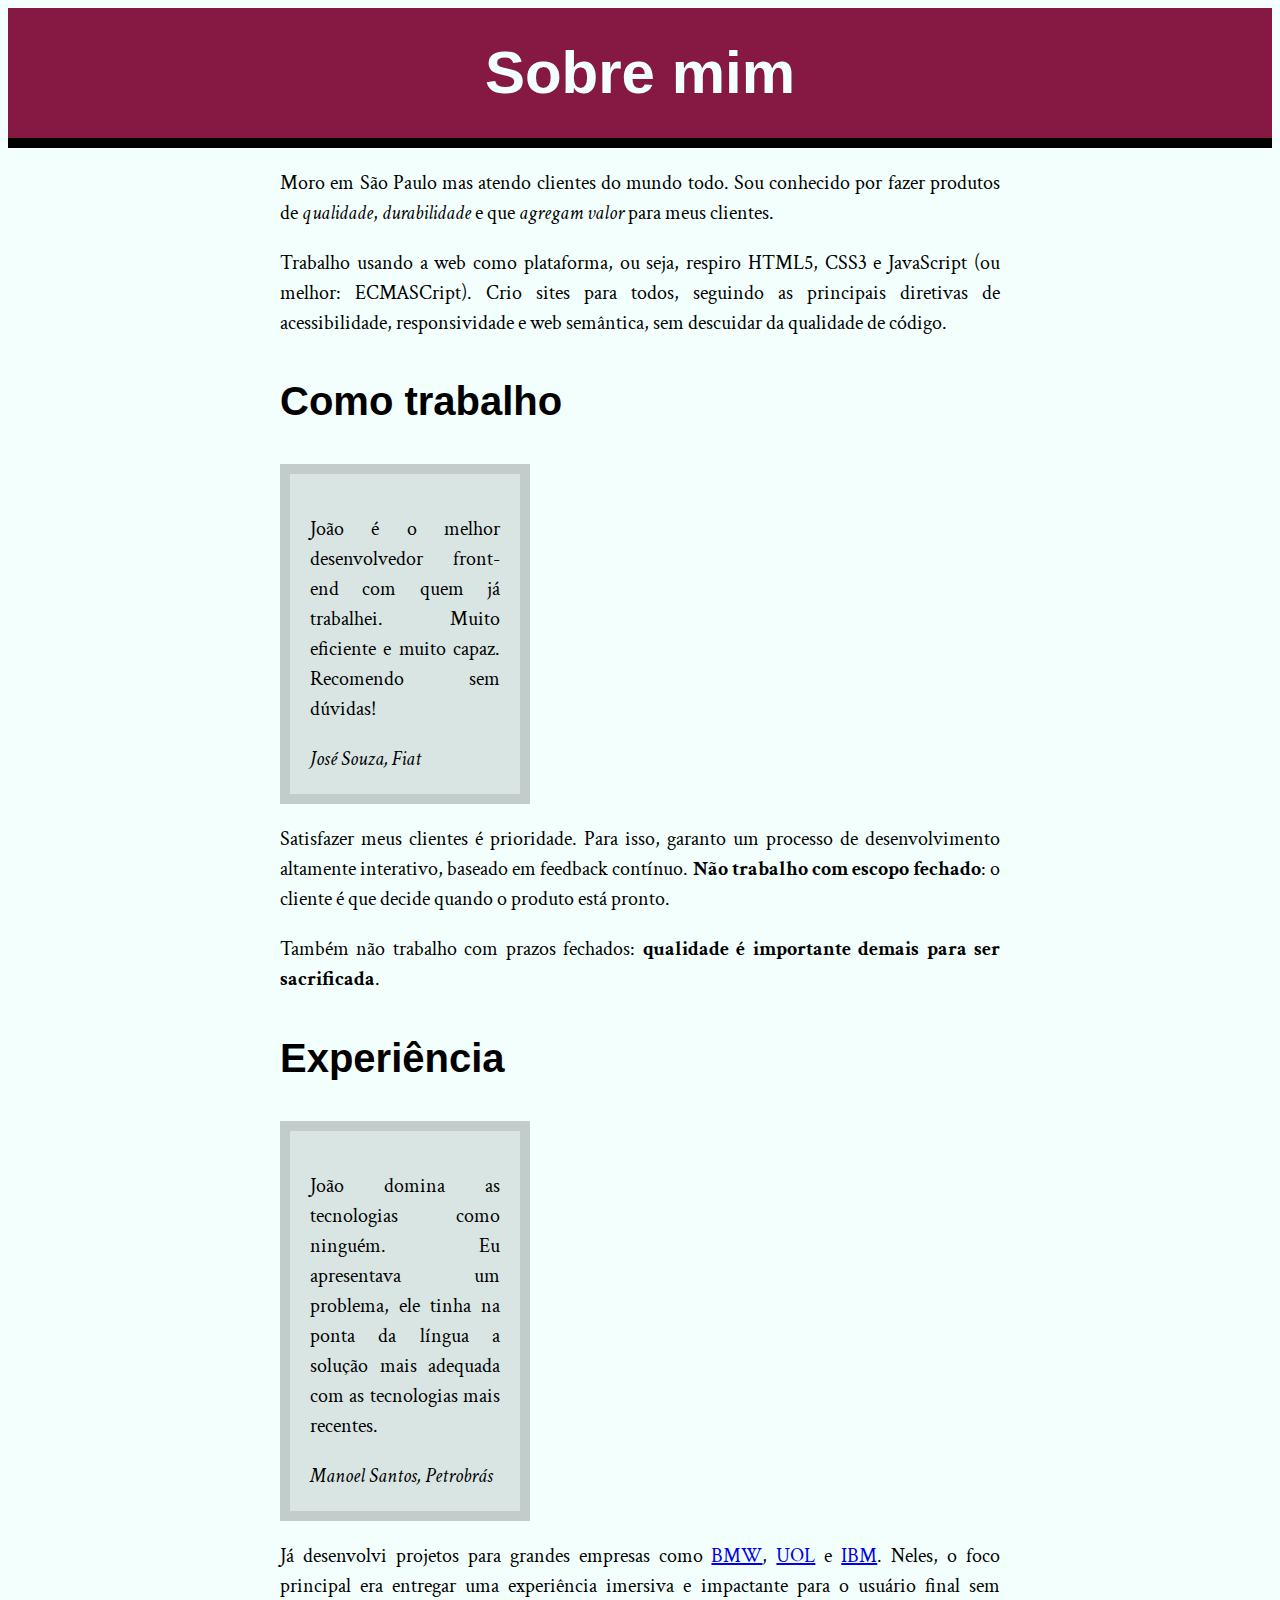
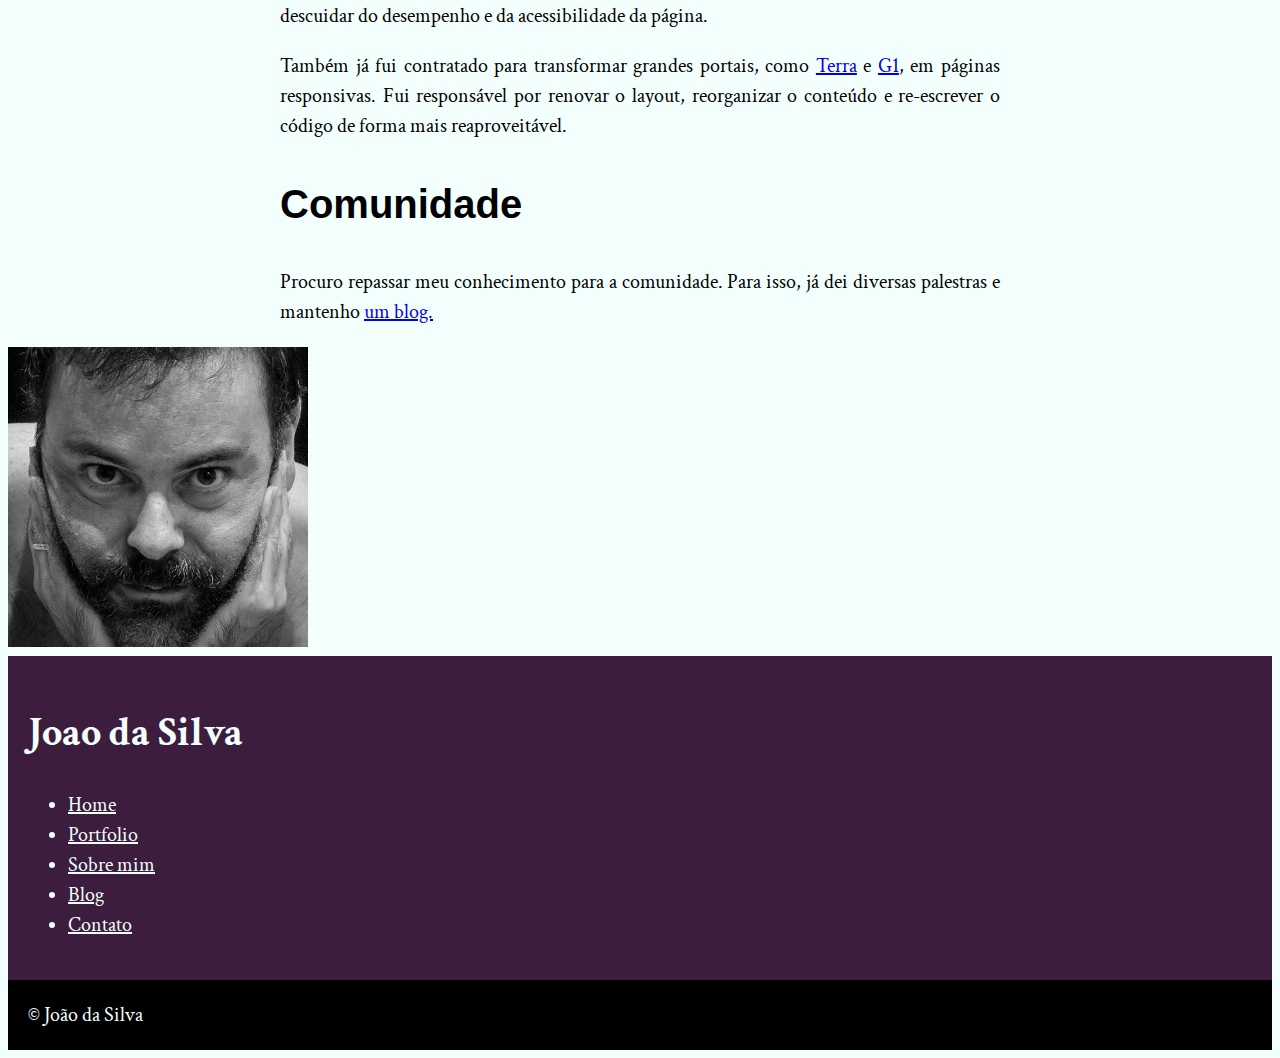
==== bio.html @ 0c6b6f75 "Melhorando Layout Epaçamento e bordas" ====
<!DOCTYPE html>
<html>
	<head>
		<title>Biografia - João da Silva</title>
		<meta charset="utf-8">
		<link rel="icon" href="favicon.png">
		<link rel="stylesheet" href="site.css">

		<!-- carrega a fonte Crimson Text nas versões normal, itálico e negrito -->
		<link rel="stylesheet" href="http://fonts.googleapis.com/css?family=Crimson+Text:400,400italic,600">

		<!-- carrega a fonte Open Sans Condensed na versão negrito, -->
		<!-- que é a única necessária para os cabeçalhos            -->
		<link rel="stylesheet" href="http://fonts.googleapis.com/css?family=Open+Sans+Condensed:700">

	</head>
	<body>
		<main>
			<h1>Sobre mim</h1>

            <div>
			<p>Moro em São Paulo mas atendo clientes do mundo todo. Sou conhecido por fazer produtos de <em>qualidade</em>, <em>durabilidade</em> e que <em>agregam valor</em> para meus clientes.</p>

			<p>Trabalho usando a web como plataforma, ou seja, respiro HTML5, CSS3 e JavaScript (ou melhor: ECMASCript). Crio sites para todos, seguindo as principais diretivas de acessibilidade, responsividade e web semântica, sem descuidar da qualidade de código.</p>

			<h2>Como trabalho</h2>
			<blockquote>
				<p>João é o melhor desenvolvedor front-end com quem já trabalhei. Muito eficiente e muito capaz. Recomendo sem dúvidas!</p>
				<cite>José Souza, Fiat</cite>
			</blockquote>

			<p>Satisfazer meus clientes é prioridade. Para isso, garanto um processo de desenvolvimento altamente interativo, baseado em feedback contínuo. <strong>Não trabalho com escopo fechado</strong>: o cliente é que decide quando o produto está pronto.</p>

			<p>Também não trabalho com prazos fechados: <strong>qualidade é importante demais para ser sacrificada</strong>.</p>

			<h2>Experiência</h2>
			<blockquote>
				<p>	João domina as tecnologias como ninguém. Eu apresentava um problema, ele tinha na ponta da língua a solução mais adequada com as tecnologias mais recentes.</p>
				<cite>Manoel Santos, Petrobrás</cite>
			</blockquote>

			<p>Já desenvolvi projetos para grandes empresas como <a href="http://www.bmw.com">BMW</a>, <a href="http://www.uol.com.br">UOL</a> e <a href="http://www.uol.com.br">IBM</a>. Neles, o foco principal era entregar uma experiência imersiva e impactante para o usuário final sem descuidar do desempenho e da acessibilidade da página.</p>

			<p>Também já fui contratado para transformar grandes portais, como <a href="http://www.terra.com.br">Terra</a> e <a href="http://www.g1.globo.com">G1</a>, em páginas responsivas. Fui responsável por renovar o layout, reorganizar o conteúdo e re-escrever o código de forma mais reaproveitável.</p>

			<h2>Comunidade</h2>

			<p>Procuro repassar meu conhecimento para a comunidade. Para isso, já dei diversas palestras e mantenho <a href="/blog.html">um blog.</a></p>
            </div>
        </main>

		<img alt="foto de joao da silva" src="eu.jpg">
		<aside>
		<nav>
			<h1>Joao da Silva</h1>
			<ul>
				<li><a href="index.html">Home</a></li>
				<li><a href="portifolio.html">Portfolio</a></li>
				<li><a href="bio.html">Sobre mim</a></li>
				<li><a href="blog.html">Blog</a></li>
				<li><a href="contato.html">Contato</a></li>
			</ul>
		</nav>
		</aside>
	<footer>
		&copy; João da Silva
	</footer>
	</body>
</html>
---- site.css ----
body{
    background-color: #F2FFFC;
    font-family: "Crimson Text", Serif;
    font-size: 20px;
    line-height: 1.5;

}

main h1{
    font-size: 60px;
    background-color: #851944;
    color:#F2FFFC;
    text-align: center;
    font-family: "Opens Sans Condensed",sans-serif;
    padding: 20px;
    margin: 0;
    border-bottom: 10px solid #000;
}

h2{
    font-size: 40px;
    font-family: "Opens Sans Condensed",sans-serif;
}

p{
    text-align: justify;
}

blockquote, aside, footer {
    padding: 20px;
}

blockquote{
    background-color: #D9E5E3;
    border: 10px solid #C2CCCA;
    width: 250px;
    margin: 0;
    box-sizing:border-box;
}

aside {
    background-color: #3C1D3D;
    color: #F2FFFC;
}

footer{
    background-color: #000;
    color:#F2FFFC;
}

nav a {
    color: #F2FFFC;
}

main div{
    width: 720px;
    box-sizing: border-box;
    margin: auto;
}
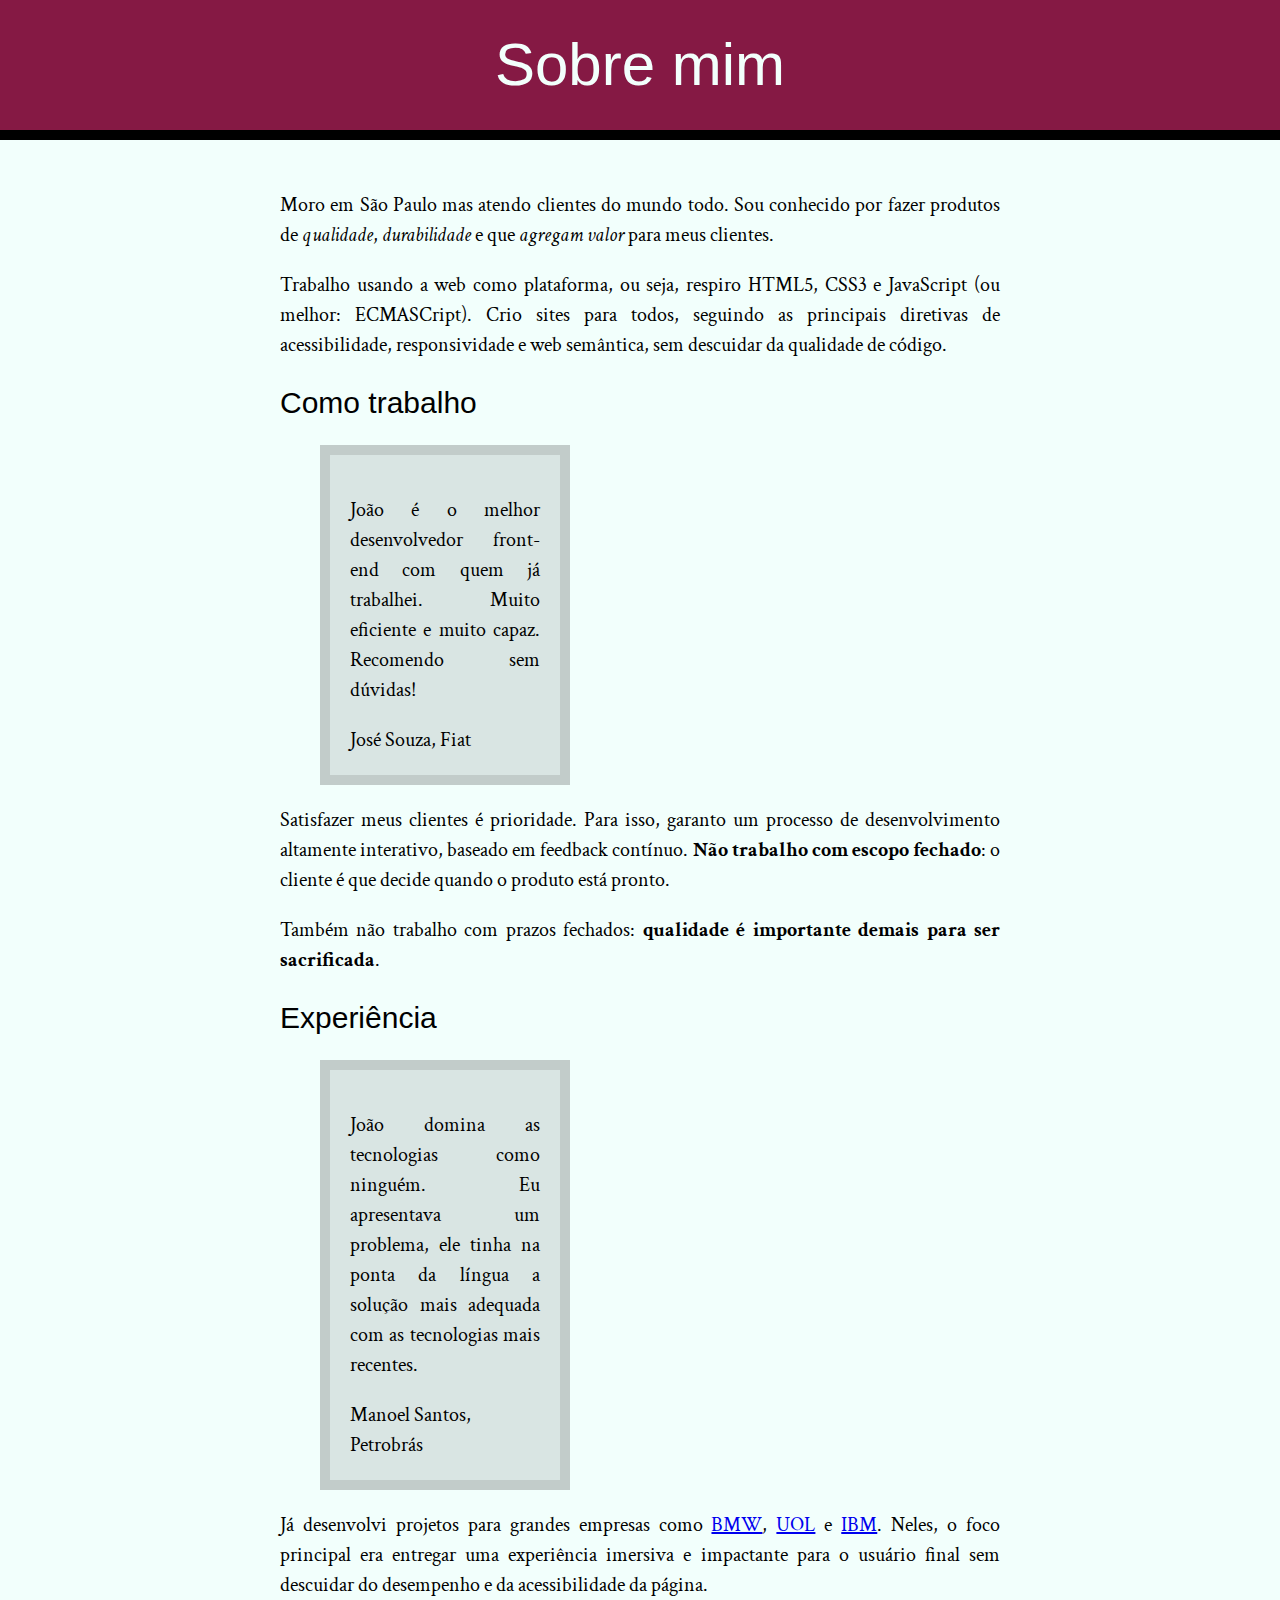
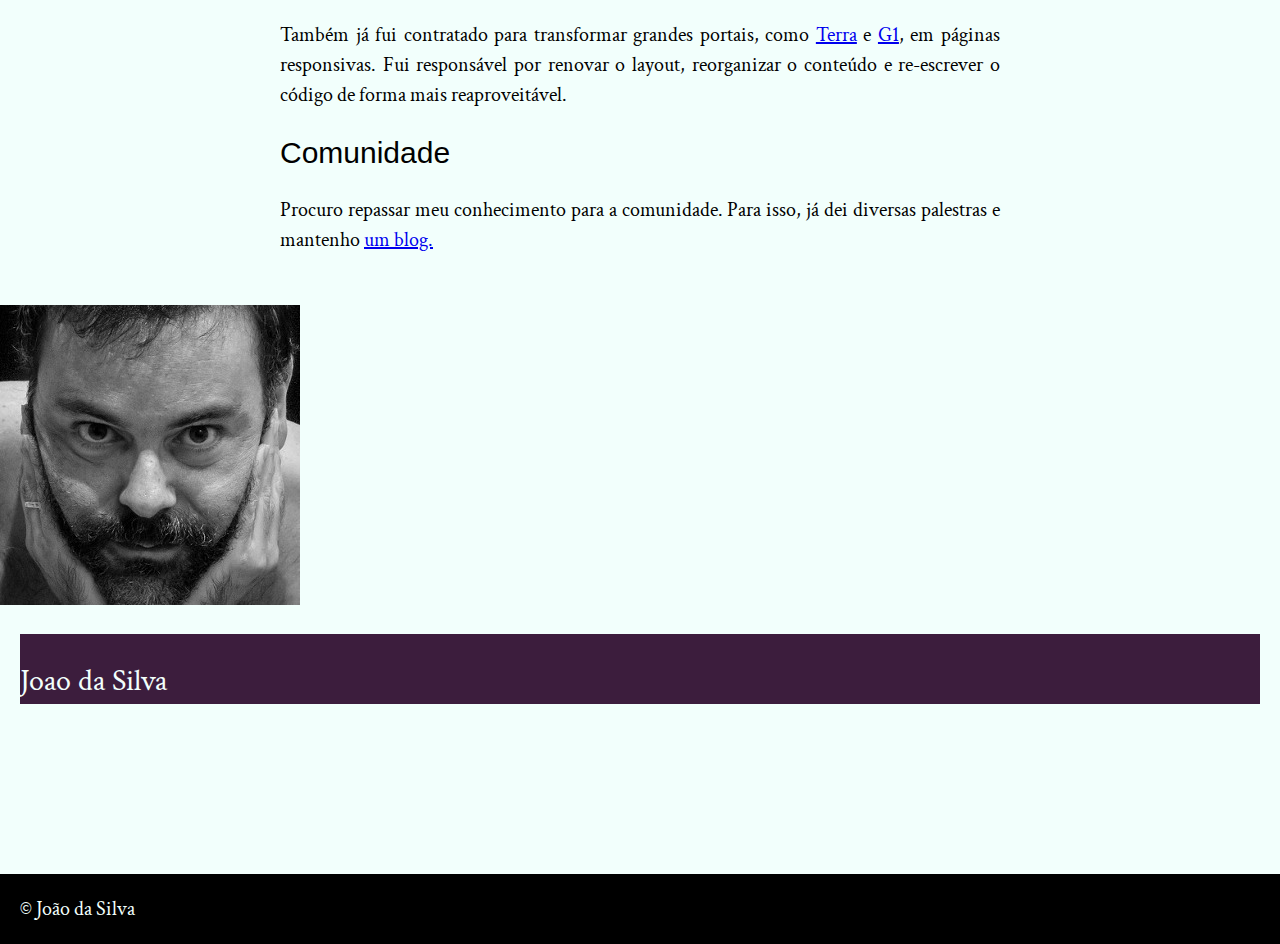
==== commit ae7e2e89: "importar reset css ajusta css" ====
--- a/bio.html
+++ b/bio.html
@@ -4,6 +4,8 @@
 		<title>Biografia - João da Silva</title>
 		<meta charset="utf-8">
 		<link rel="icon" href="favicon.png">
+
+        <link rel="stylesheet" href="reset.css">
 		<link rel="stylesheet" href="site.css">
 
 		<!-- carrega a fonte Crimson Text nas versões normal, itálico e negrito -->
--- a/site.css
+++ b/site.css
@@ -18,12 +18,13 @@
 }
 
 h2{
-    font-size: 40px;
+    font-size:30px;
     font-family: "Opens Sans Condensed",sans-serif;
 }
 
 p{
     text-align: justify;
+    margin: 20px 0;
 }
 
 blockquote, aside, footer {
@@ -34,13 +35,15 @@
     background-color: #D9E5E3;
     border: 10px solid #C2CCCA;
     width: 250px;
-    margin: 0;
+    margin: 20px 40px;
     box-sizing:border-box;
 }
 
-aside {
+aside h1{
     background-color: #3C1D3D;
     color: #F2FFFC;
+    font-size: 30px;
+    padding-top: 25px;
 }
 
 footer{
@@ -56,5 +59,13 @@
     width: 720px;
     box-sizing: border-box;
     margin: auto;
+    padding: 30px 0;
 }
 
+strong {
+    font-weight: bold;
+}
+
+em {
+    font-style: italic;
+}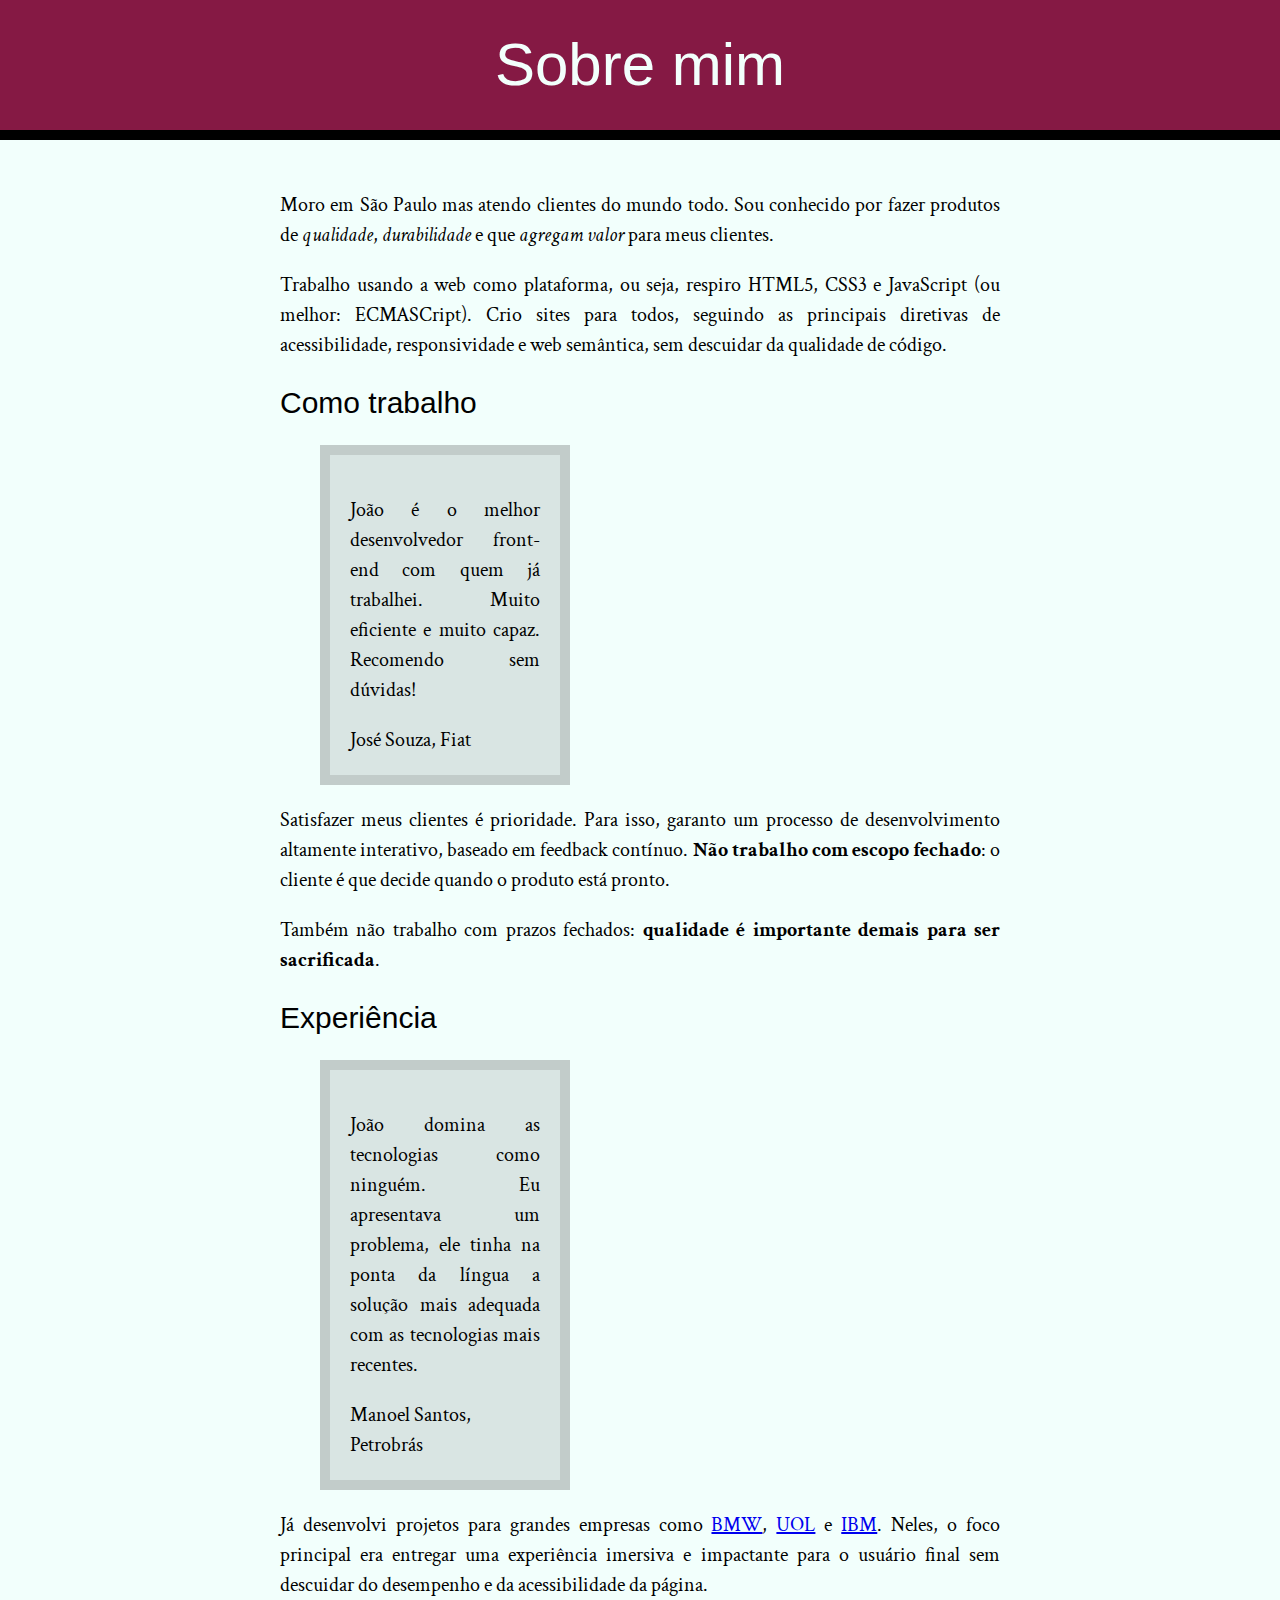
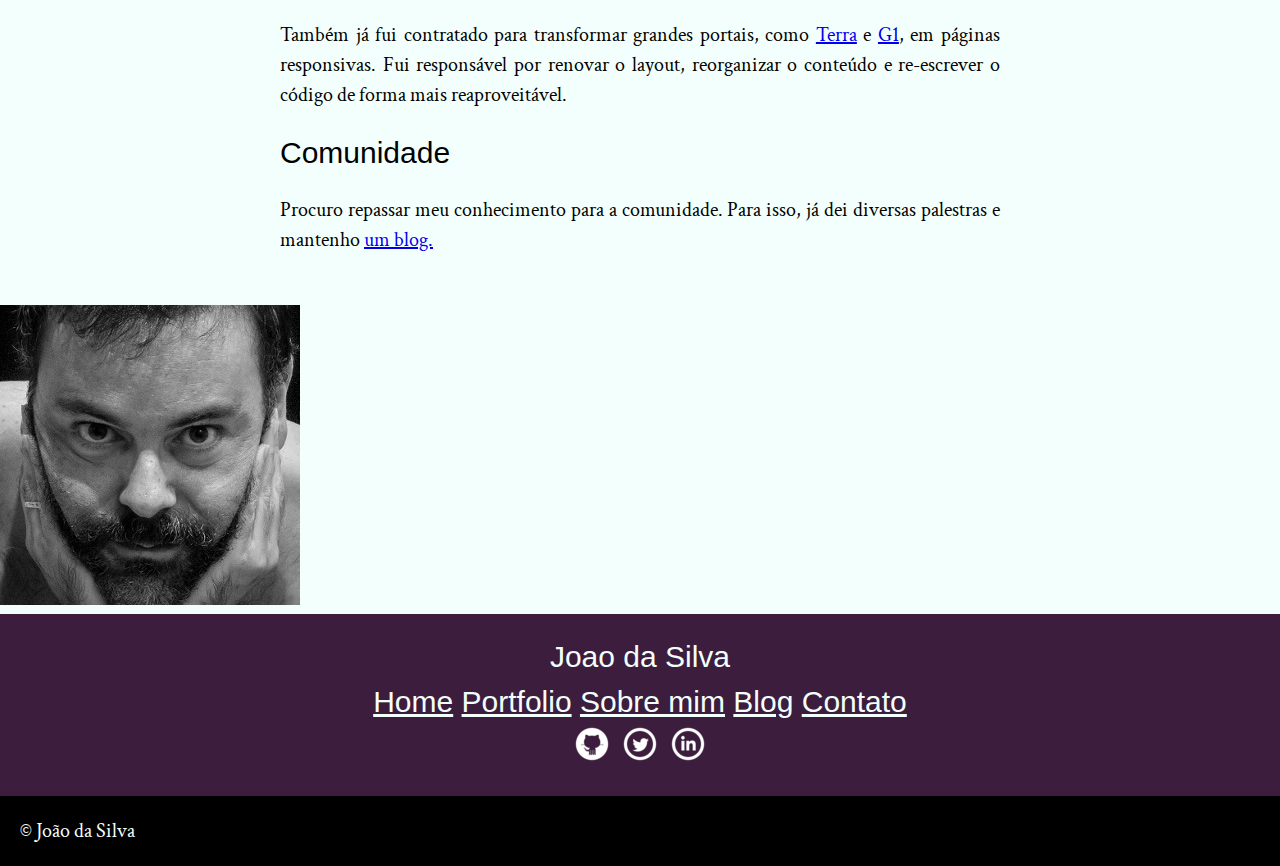
==== commit 76aa37a6: "Posicionamento" ====
--- a/bio.html
+++ b/bio.html
@@ -63,6 +63,11 @@
 				<li><a href="contato.html">Contato</a></li>
 			</ul>
 		</nav>
+		<ul>
+			<li><a href="https://github.com"><img src="github.png"></a></li>
+			<li><a src="https://twitter.com/twitter"><img src="twitter.png"></a></li>
+			<li><a src="https://br.linkedin.com"><img src="linkedin.png"></a></li>
+		</ul>
 		</aside>
 	<footer>
 		&copy; João da Silva
--- a/site.css
+++ b/site.css
@@ -39,11 +39,17 @@
     box-sizing:border-box;
 }
 
-aside h1{
+aside{
     background-color: #3C1D3D;
     color: #F2FFFC;
     font-size: 30px;
-    padding-top: 25px;
+    font-family: "Opens Sans Condensed",sans-serif;
+    padding: 20px;
+    text-align: center;
+}
+
+aside li{
+    display: inline-block;
 }
 
 footer{
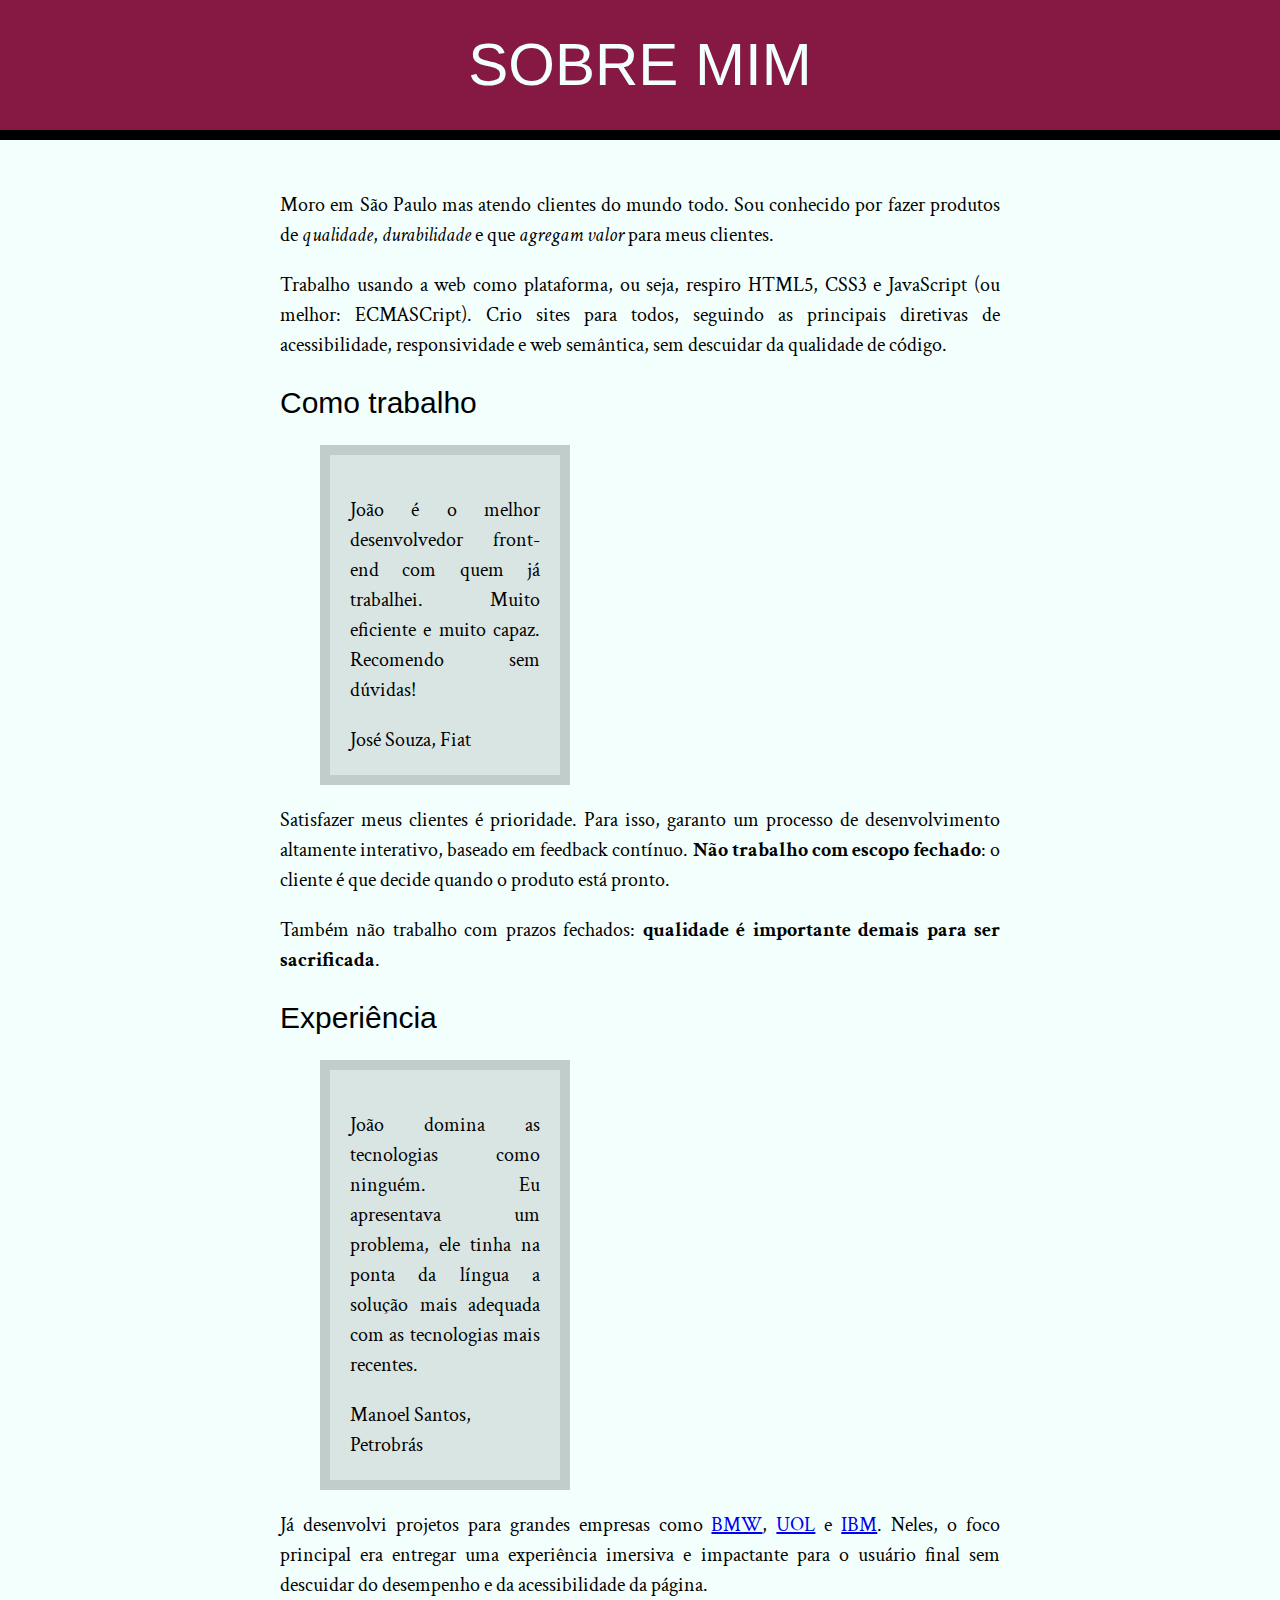
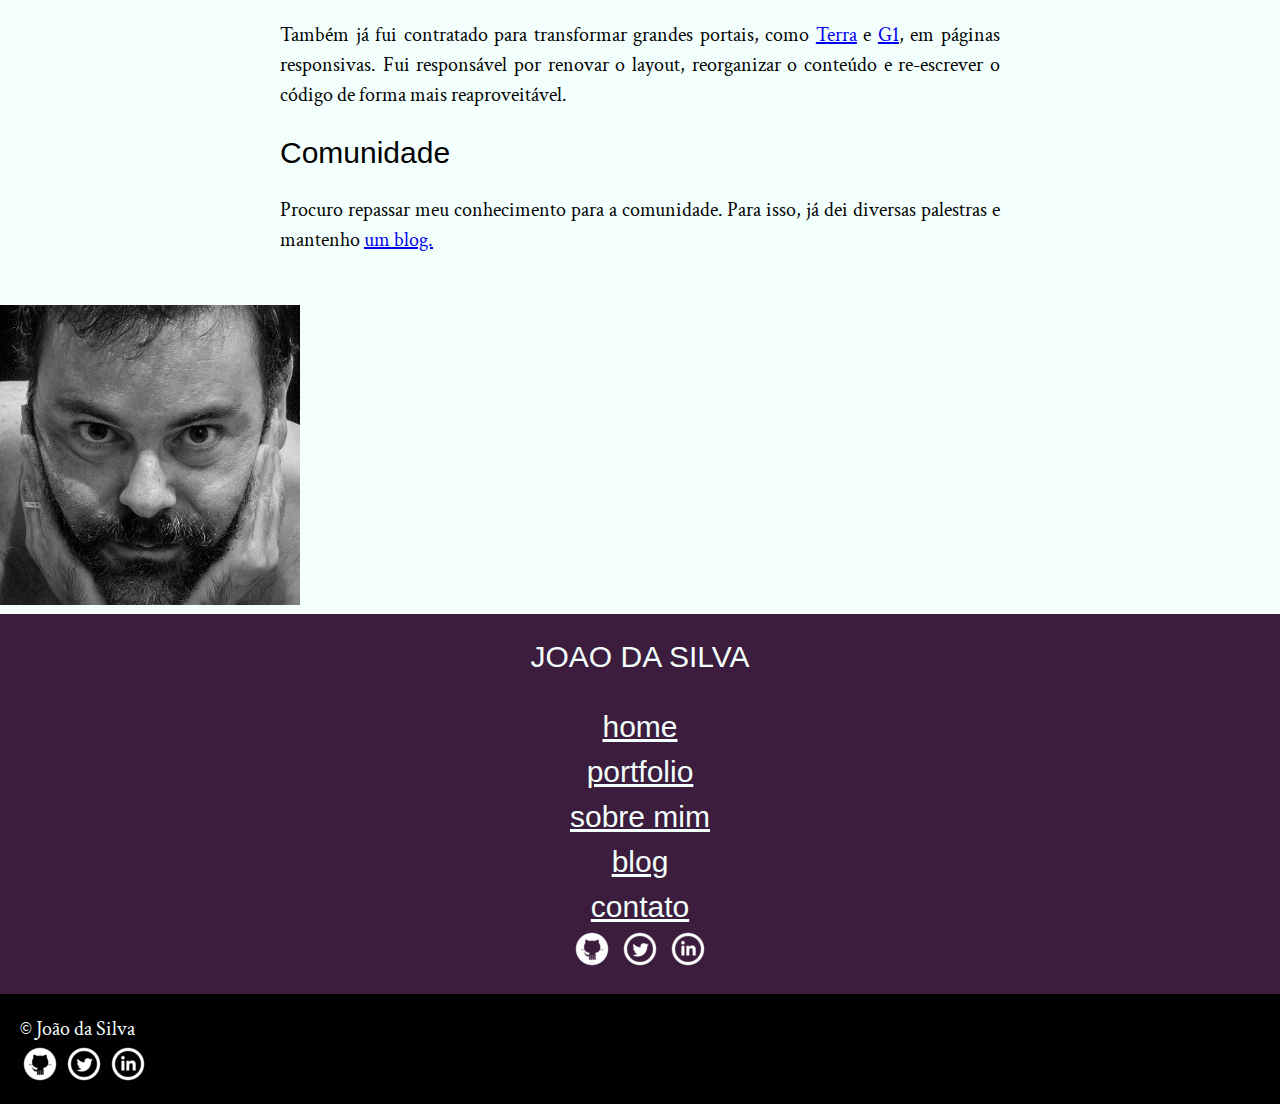
==== commit 7f9e77c5: "Image replacement" ====
--- a/bio.html
+++ b/bio.html
@@ -63,14 +63,19 @@
 				<li><a href="contato.html">Contato</a></li>
 			</ul>
 		</nav>
-		<ul>
-			<li><a href="https://github.com"><img src="github.png"></a></li>
-			<li><a src="https://twitter.com/twitter"><img src="twitter.png"></a></li>
-			<li><a src="https://br.linkedin.com"><img src="linkedin.png"></a></li>
-		</ul>
+			<ul class="icones-sociais">
+				<li><a class="github" href="https://github.com">Github</a></li>
+				<li><a class="twitter" href="https://twitter.com/twitter">Twitter</a></li>
+				<li><a class="linkedin" href="https://br.linkedin.com">Linkedin</a></li>
+			</ul>
 		</aside>
-	<footer>
+	<footer id="rodape-pagina">
 		&copy; João da Silva
+        <ul class="icones-sociais">
+            <li><a class="github" href="https://github.com">Github</a></li>
+            <li><a class="twitter" href="https://twitter.com/twitter">Twitter</a></li>
+            <li><a class="linkedin" href="https://br.linkedin.com">Linkedin</a></li>
+        </ul>
 	</footer>
 	</body>
 </html>--- a/site.css
+++ b/site.css
@@ -16,6 +16,11 @@
     margin: 0;
     border-bottom: 10px solid #000;
 }
+
+h1{
+    text-transform: uppercase;
+}
+
 
 h2{
     font-size:30px;
@@ -48,17 +53,24 @@
     text-align: center;
 }
 
-aside li{
+article {
+    padding-bottom: 30px;
+    border-bottom: 1px solid #ccc;
+    margin-bottom: 20px;
+}
+
+.icones-sociais li{
     display: inline-block;
 }
 
-footer{
-    background-color: #000;
-    color:#F2FFFC;
+nav h1{
+    font-size: 30px;
+    margin-bottom: 25px;
 }
 
 nav a {
     color: #F2FFFC;
+    text-transform: lowercase;
 }
 
 main div{
@@ -74,4 +86,38 @@
 
 em {
     font-style: italic;
+}
+
+#rodape-pagina {
+    background-color: #000;
+    color: #F2FFFC;
+    padding: 20px;
+}
+
+.leia-mais {
+    padding: 8px;
+    margin: 16px;
+    display: block;
+    font-size: 24px;
+    text-align: center;
+    background-color: #E6E7E8;
+}
+
+.icones-sociais a {
+    width: 40px;
+    height: 40px;
+    display: inline-block;
+    text-indent: -9999px;
+}
+
+.icones-sociais .github{
+    background-image: url("github.png");
+}
+
+.icones-sociais .twitter{
+    background-image: url("twitter.png");
+}
+
+.icones-sociais .linkedin{
+    background-image: url("linkedin.png");
 }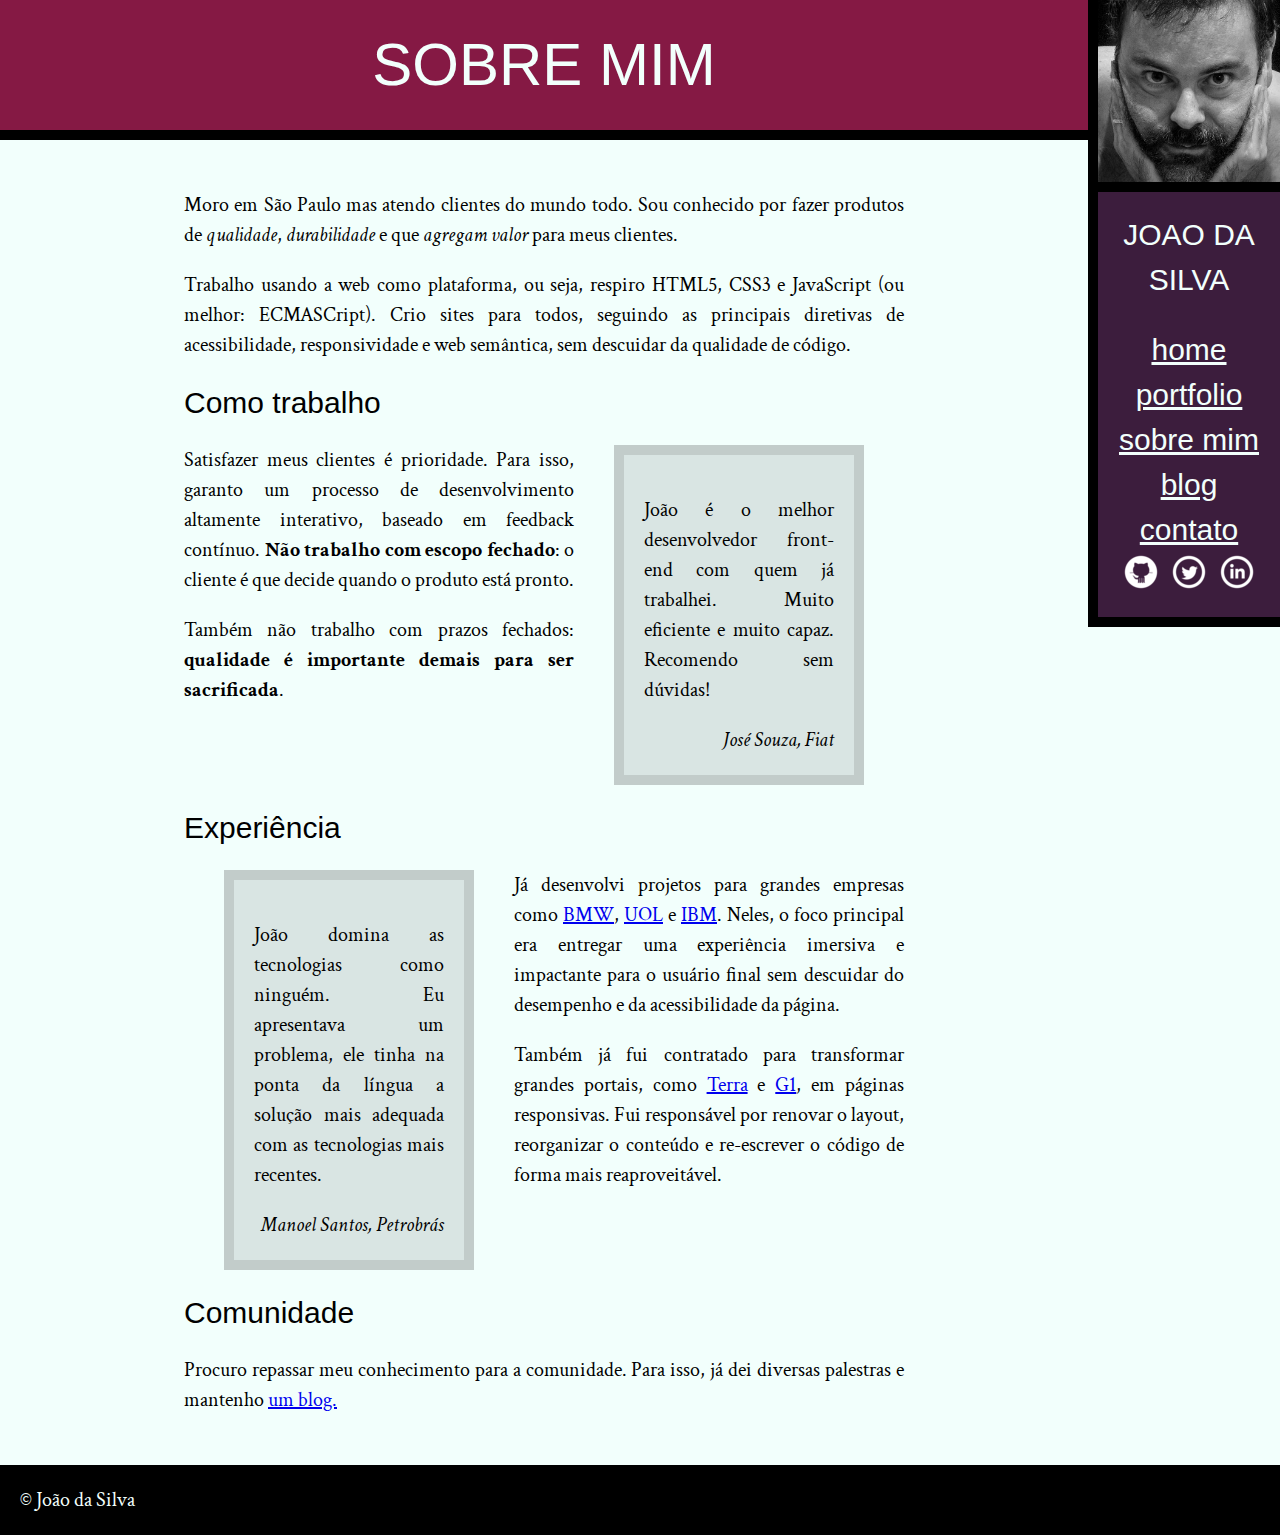
==== commit 573f0599: "Posicionamento dos elementos" ====
--- a/bio.html
+++ b/bio.html
@@ -20,13 +20,13 @@
 		<main>
 			<h1>Sobre mim</h1>
 
-            <div>
+            <div class="container">
 			<p>Moro em São Paulo mas atendo clientes do mundo todo. Sou conhecido por fazer produtos de <em>qualidade</em>, <em>durabilidade</em> e que <em>agregam valor</em> para meus clientes.</p>
 
 			<p>Trabalho usando a web como plataforma, ou seja, respiro HTML5, CSS3 e JavaScript (ou melhor: ECMASCript). Crio sites para todos, seguindo as principais diretivas de acessibilidade, responsividade e web semântica, sem descuidar da qualidade de código.</p>
 
 			<h2>Como trabalho</h2>
-			<blockquote>
+			<blockquote class="fiat">
 				<p>João é o melhor desenvolvedor front-end com quem já trabalhei. Muito eficiente e muito capaz. Recomendo sem dúvidas!</p>
 				<cite>José Souza, Fiat</cite>
 			</blockquote>
@@ -36,7 +36,7 @@
 			<p>Também não trabalho com prazos fechados: <strong>qualidade é importante demais para ser sacrificada</strong>.</p>
 
 			<h2>Experiência</h2>
-			<blockquote>
+			<blockquote class="petrobras">
 				<p>	João domina as tecnologias como ninguém. Eu apresentava um problema, ele tinha na ponta da língua a solução mais adequada com as tecnologias mais recentes.</p>
 				<cite>Manoel Santos, Petrobrás</cite>
 			</blockquote>
@@ -51,8 +51,8 @@
             </div>
         </main>
 
-		<img alt="foto de joao da silva" src="eu.jpg">
-		<aside>
+		<img alt="foto de joao da silva" src="eu.jpg" class="minha-foto">
+		<aside class="navegacao-site">
 		<nav>
 			<h1>Joao da Silva</h1>
 			<ul>
@@ -69,13 +69,8 @@
 				<li><a class="linkedin" href="https://br.linkedin.com">Linkedin</a></li>
 			</ul>
 		</aside>
-	<footer id="rodape-pagina">
+	<footer class="rodape-pagina">
 		&copy; João da Silva
-        <ul class="icones-sociais">
-            <li><a class="github" href="https://github.com">Github</a></li>
-            <li><a class="twitter" href="https://twitter.com/twitter">Twitter</a></li>
-            <li><a class="linkedin" href="https://br.linkedin.com">Linkedin</a></li>
-        </ul>
 	</footer>
 	</body>
 </html>--- a/site.css
+++ b/site.css
@@ -25,6 +25,7 @@
 h2{
     font-size:30px;
     font-family: "Opens Sans Condensed",sans-serif;
+    clear: both;
 }
 
 p{
@@ -88,12 +89,6 @@
     font-style: italic;
 }
 
-#rodape-pagina {
-    background-color: #000;
-    color: #F2FFFC;
-    padding: 20px;
-}
-
 .leia-mais {
     padding: 8px;
     margin: 16px;
@@ -120,4 +115,46 @@
 
 .icones-sociais .linkedin{
     background-image: url("linkedin.png");
+}
+
+.fiat{
+    float: right;
+}
+.petrobras{
+    float: left;
+}
+
+aside, img{
+    float: right;
+}
+
+aside{
+    clear: right;
+}
+
+cite {
+    font-style: italic;
+    float: right;
+}
+
+main {
+    float: left;
+    width: 85%;
+}
+
+.minha-foto, .navegacao-site {
+    float: right;
+    box-sizing: border-box;
+    width: 15%;
+    border-left: 10px solid black;
+    border-bottom: 10px solid black;
+    clear: right
+}
+
+
+.rodape-pagina {
+    background-color: #000;
+    padding: 20px;
+    color: #F2FFFC;
+    clear: both;
 }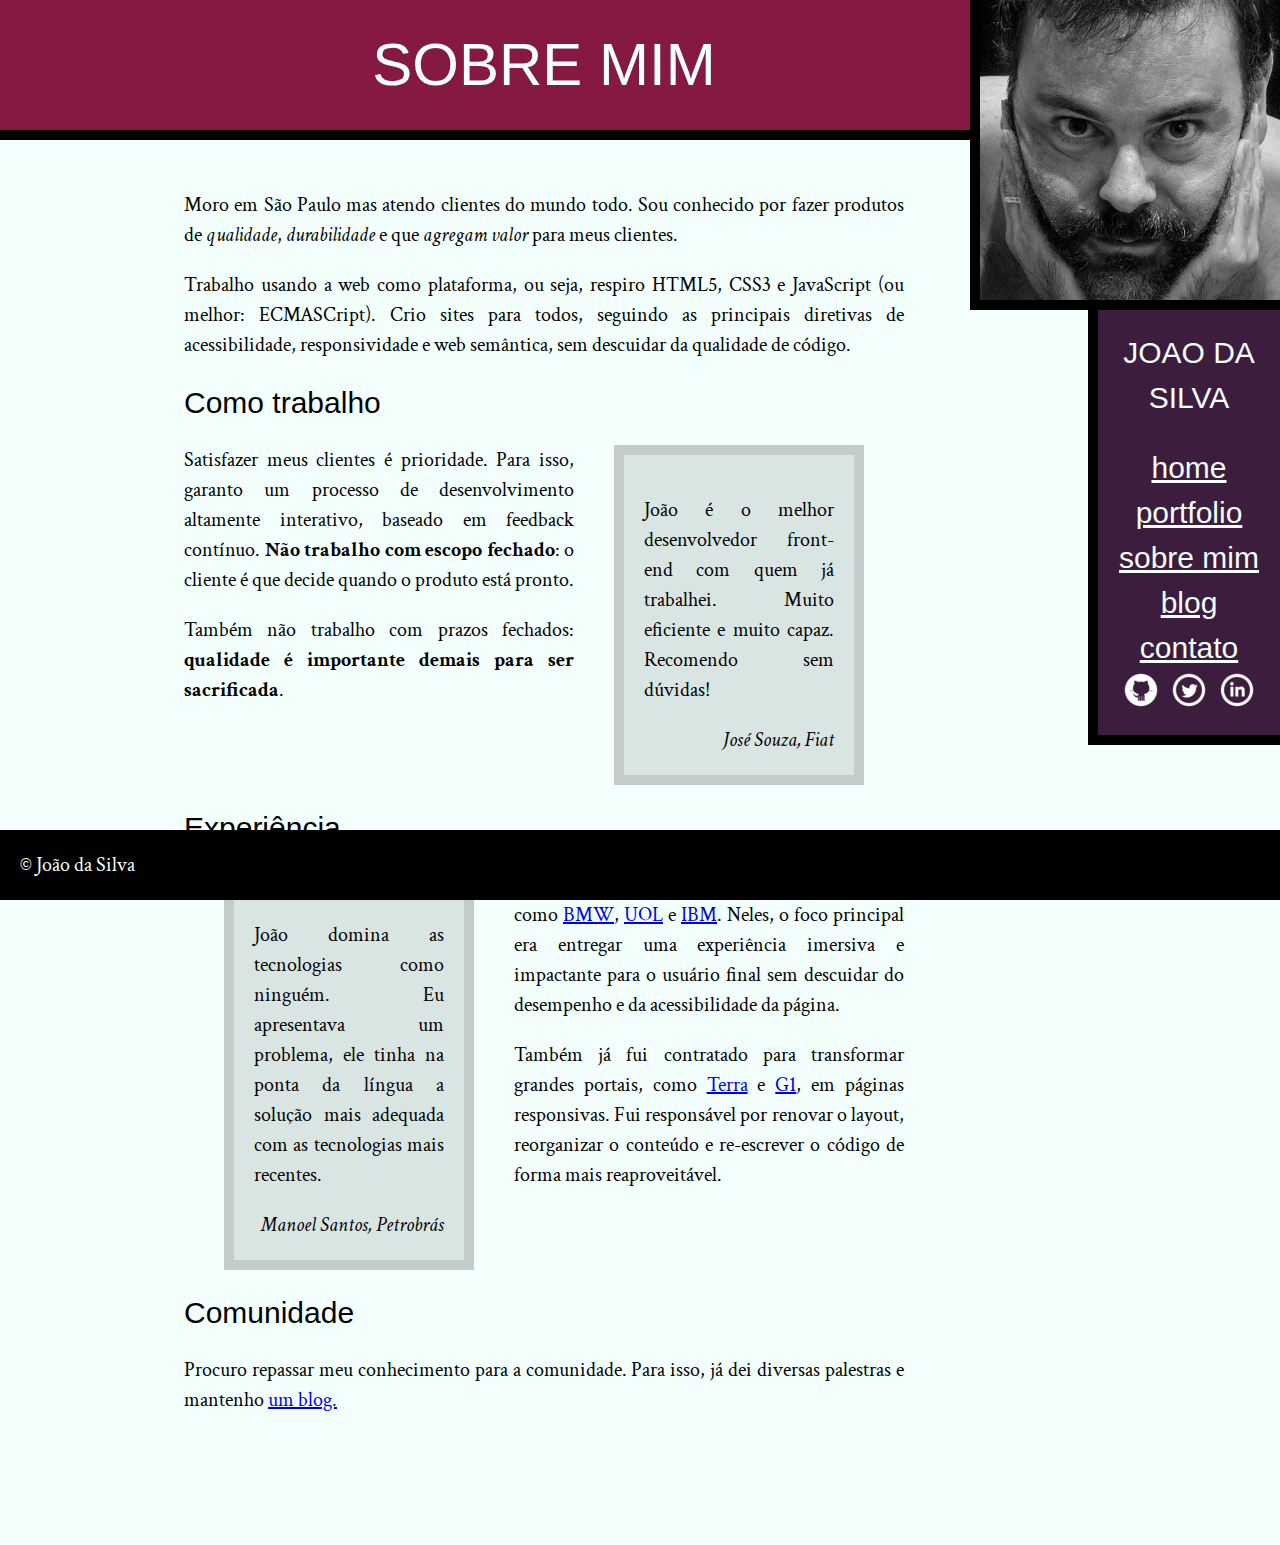
==== commit 634c6355: "Organizacao de diretorios" ====
--- a/bio.html
+++ b/bio.html
@@ -3,10 +3,10 @@
 	<head>
 		<title>Biografia - João da Silva</title>
 		<meta charset="utf-8">
-		<link rel="icon" href="favicon.png">
+		<link rel="icon" href="img/favicon.png">
 
-        <link rel="stylesheet" href="reset.css">
-		<link rel="stylesheet" href="site.css">
+        <link rel="stylesheet" href="css/reset.css">
+		<link rel="stylesheet" href="css/site.css">
 
 		<!-- carrega a fonte Crimson Text nas versões normal, itálico e negrito -->
 		<link rel="stylesheet" href="http://fonts.googleapis.com/css?family=Crimson+Text:400,400italic,600">
@@ -51,7 +51,7 @@
             </div>
         </main>
 
-		<img alt="foto de joao da silva" src="eu.jpg" class="minha-foto">
+		<img alt="foto de joao da silva" src="img/eu.jpg" class="minha-foto">
 		<aside class="navegacao-site">
 		<nav>
 			<h1>Joao da Silva</h1>
--- a/css/site.css
+++ b/css/site.css
@@ -0,0 +1,168 @@
+body{
+    background-color: #F2FFFC;
+    font-family: "Crimson Text", Serif;
+    font-size: 20px;
+    line-height: 1.5;
+
+}
+
+main h1{
+    font-size: 60px;
+    background-color: #851944;
+    color:#F2FFFC;
+    text-align: center;
+    font-family: "Opens Sans Condensed",sans-serif;
+    padding: 20px;
+    margin: 0;
+    border-bottom: 10px solid #000;
+}
+
+h1{
+    text-transform: uppercase;
+}
+
+
+h2{
+    font-size:30px;
+    font-family: "Opens Sans Condensed",sans-serif;
+    clear: both;
+}
+
+p{
+    text-align: justify;
+    margin: 20px 0;
+}
+
+blockquote, aside, footer {
+    padding: 20px;
+}
+
+blockquote{
+    background-color: #D9E5E3;
+    border: 10px solid #C2CCCA;
+    width: 250px;
+    margin: 20px 40px;
+    box-sizing:border-box;
+}
+
+aside{
+    background-color: #3C1D3D;
+    color: #F2FFFC;
+    font-size: 30px;
+    font-family: "Opens Sans Condensed",sans-serif;
+    padding: 20px;
+    text-align: center;
+    clear: right;
+    width: 15%;
+    position: relative;
+    top: 310px;
+}
+
+article {
+    padding-bottom: 30px;
+    border-bottom: 1px solid #ccc;
+    margin-bottom: 20px;
+}
+
+.icones-sociais li{
+    display: inline-block;
+}
+
+nav h1{
+    font-size: 30px;
+    margin-bottom: 25px;
+}
+
+nav a {
+    color: #F2FFFC;
+    text-transform: lowercase;
+}
+
+main div{
+    width: 720px;
+    box-sizing: border-box;
+    margin: auto;
+    padding: 30px 0;
+}
+
+strong {
+    font-weight: bold;
+}
+
+em {
+    font-style: italic;
+}
+
+.leia-mais {
+    padding: 8px;
+    margin: 16px;
+    display: block;
+    font-size: 24px;
+    text-align: center;
+    background-color: #E6E7E8;
+}
+
+.icones-sociais a {
+    width: 40px;
+    height: 40px;
+    display: inline-block;
+    text-indent: -9999px;
+}
+
+.icones-sociais .github{
+    background-image: url("../img/github.png");
+}
+
+.icones-sociais .twitter{
+    background-image: url("../img/twitter.png");
+}
+
+.icones-sociais .linkedin{
+    background-image: url("../img/linkedin.png");
+}
+
+.fiat{
+    float: right;
+}
+.petrobras{
+    float: left;
+}
+
+aside, img{
+    float: right;
+}
+
+cite {
+    font-style: italic;
+    float: right;
+}
+
+main {
+    float: left;
+    width: 85%;
+    padding-bottom: 80px;
+}
+
+.minha-foto, .navegacao-site {
+    float: right;
+    box-sizing: border-box;
+    border-left: 10px solid black;
+    border-bottom: 10px solid black;
+    clear: right
+}
+
+.rodape-pagina {
+    background-color: #000;
+    color: #F2FFFC;
+    clear: both;
+    position: fixed;
+    bottom: 0;
+    left: 0;
+    width: 100%;
+}
+.minha-foto{
+    position: absolute;
+    top: 0px;
+    right: 0px;
+
+}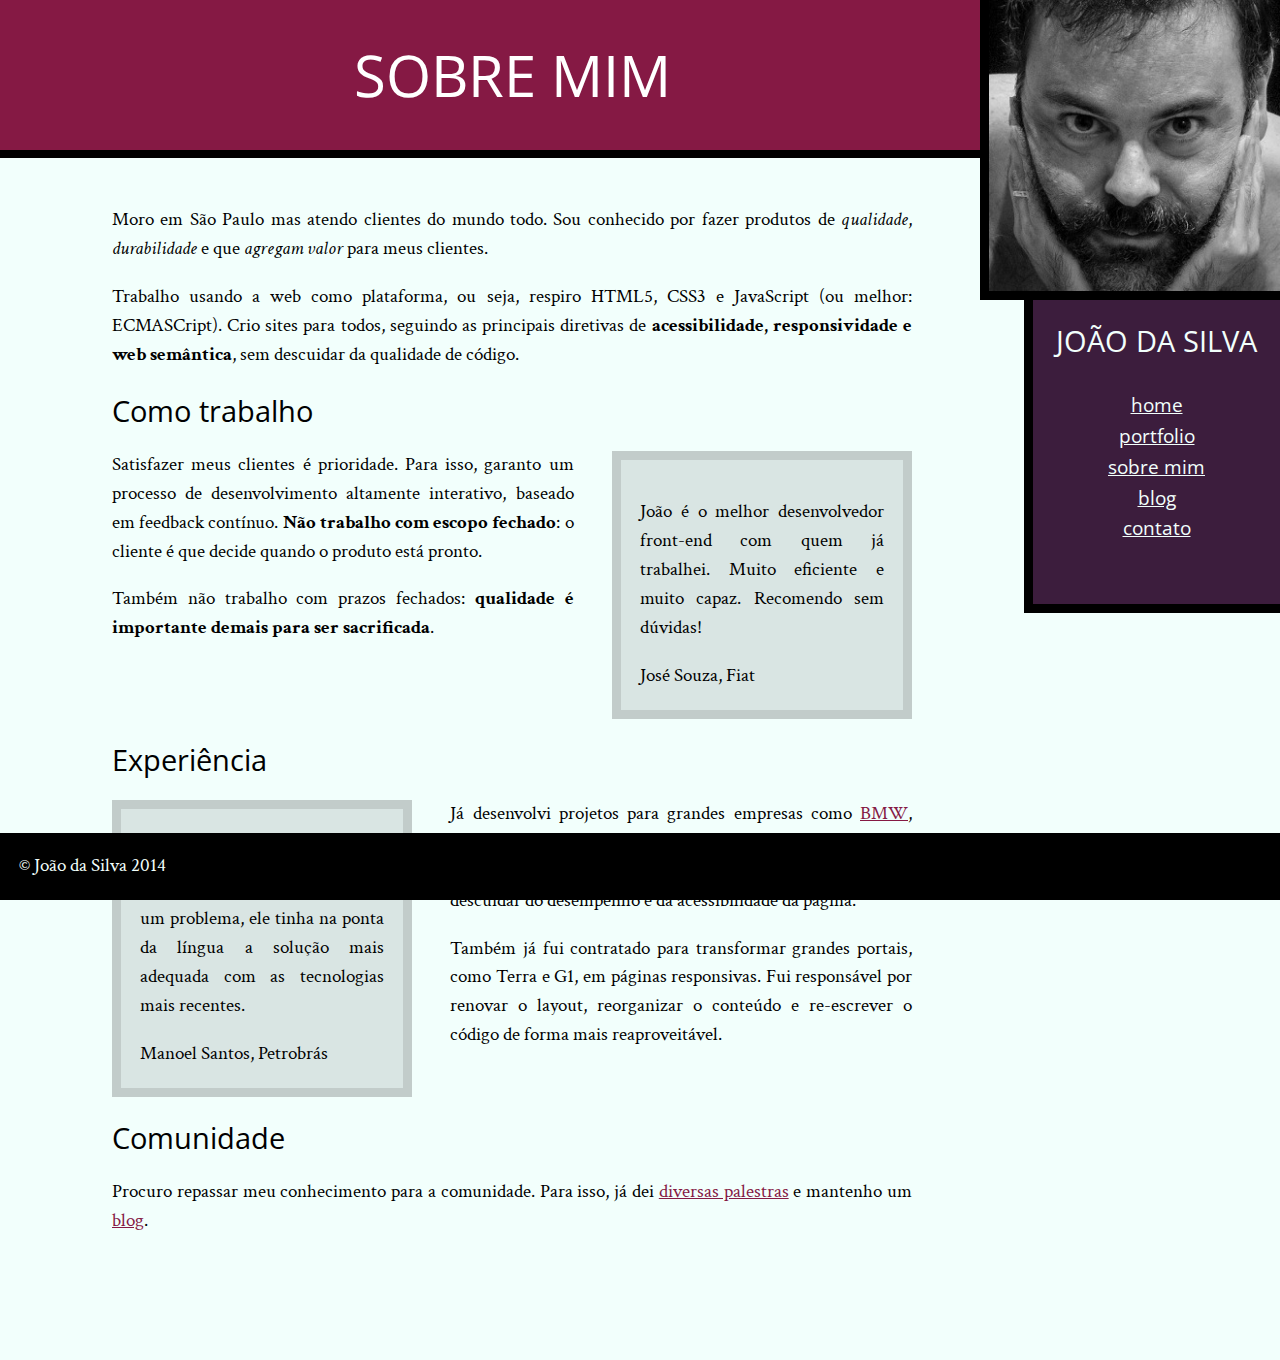
==== commit 56964484: "HTML5 e CSS3 II unidades de medidas em e rem" ====
--- a/bio.html
+++ b/bio.html
@@ -1,76 +1,71 @@
 <!DOCTYPE html>
 <html>
-	<head>
-		<title>Biografia - João da Silva</title>
-		<meta charset="utf-8">
-		<link rel="icon" href="img/favicon.png">
-
-        <link rel="stylesheet" href="css/reset.css">
-		<link rel="stylesheet" href="css/site.css">
-
-		<!-- carrega a fonte Crimson Text nas versões normal, itálico e negrito -->
-		<link rel="stylesheet" href="http://fonts.googleapis.com/css?family=Crimson+Text:400,400italic,600">
-
-		<!-- carrega a fonte Open Sans Condensed na versão negrito, -->
-		<!-- que é a única necessária para os cabeçalhos            -->
-		<link rel="stylesheet" href="http://fonts.googleapis.com/css?family=Open+Sans+Condensed:700">
-
-	</head>
-	<body>
-		<main>
-			<h1>Sobre mim</h1>
-
-            <div class="container">
-			<p>Moro em São Paulo mas atendo clientes do mundo todo. Sou conhecido por fazer produtos de <em>qualidade</em>, <em>durabilidade</em> e que <em>agregam valor</em> para meus clientes.</p>
-
-			<p>Trabalho usando a web como plataforma, ou seja, respiro HTML5, CSS3 e JavaScript (ou melhor: ECMASCript). Crio sites para todos, seguindo as principais diretivas de acessibilidade, responsividade e web semântica, sem descuidar da qualidade de código.</p>
-
-			<h2>Como trabalho</h2>
-			<blockquote class="fiat">
-				<p>João é o melhor desenvolvedor front-end com quem já trabalhei. Muito eficiente e muito capaz. Recomendo sem dúvidas!</p>
-				<cite>José Souza, Fiat</cite>
-			</blockquote>
-
-			<p>Satisfazer meus clientes é prioridade. Para isso, garanto um processo de desenvolvimento altamente interativo, baseado em feedback contínuo. <strong>Não trabalho com escopo fechado</strong>: o cliente é que decide quando o produto está pronto.</p>
-
-			<p>Também não trabalho com prazos fechados: <strong>qualidade é importante demais para ser sacrificada</strong>.</p>
-
-			<h2>Experiência</h2>
-			<blockquote class="petrobras">
-				<p>	João domina as tecnologias como ninguém. Eu apresentava um problema, ele tinha na ponta da língua a solução mais adequada com as tecnologias mais recentes.</p>
-				<cite>Manoel Santos, Petrobrás</cite>
-			</blockquote>
-
-			<p>Já desenvolvi projetos para grandes empresas como <a href="http://www.bmw.com">BMW</a>, <a href="http://www.uol.com.br">UOL</a> e <a href="http://www.uol.com.br">IBM</a>. Neles, o foco principal era entregar uma experiência imersiva e impactante para o usuário final sem descuidar do desempenho e da acessibilidade da página.</p>
-
-			<p>Também já fui contratado para transformar grandes portais, como <a href="http://www.terra.com.br">Terra</a> e <a href="http://www.g1.globo.com">G1</a>, em páginas responsivas. Fui responsável por renovar o layout, reorganizar o conteúdo e re-escrever o código de forma mais reaproveitável.</p>
-
-			<h2>Comunidade</h2>
-
-			<p>Procuro repassar meu conhecimento para a comunidade. Para isso, já dei diversas palestras e mantenho <a href="/blog.html">um blog.</a></p>
-            </div>
-        </main>
-
-		<img alt="foto de joao da silva" src="img/eu.jpg" class="minha-foto">
-		<aside class="navegacao-site">
-		<nav>
-			<h1>Joao da Silva</h1>
-			<ul>
-				<li><a href="index.html">Home</a></li>
-				<li><a href="portifolio.html">Portfolio</a></li>
-				<li><a href="bio.html">Sobre mim</a></li>
-				<li><a href="blog.html">Blog</a></li>
-				<li><a href="contato.html">Contato</a></li>
-			</ul>
-		</nav>
-			<ul class="icones-sociais">
-				<li><a class="github" href="https://github.com">Github</a></li>
-				<li><a class="twitter" href="https://twitter.com/twitter">Twitter</a></li>
-				<li><a class="linkedin" href="https://br.linkedin.com">Linkedin</a></li>
-			</ul>
-		</aside>
-	<footer class="rodape-pagina">
-		&copy; João da Silva
-	</footer>
-	</body>
+<head>
+	<meta charset="utf-8">
+	<title>João da Silva - Biografia</title>
+	<link rel="icon" href="imagens/favicon.png">
+	<link rel="stylesheet" href="css/reset.css">
+	<link rel="stylesheet" href="css/site.css">
+	<link rel="stylesheet" href="css/bio.css">
+	<link rel="stylesheet" href="http://fonts.googleapis.com/css?family=Crimson+Text:400,400italic,600">
+	<link rel="stylesheet" href="http://fonts.googleapis.com/css?family=Open+Sans+Condensed:700">
+</head>
+<body>
+<main>
+	<h1 class="titulo-principal">Sobre mim</h1>
+	<div class="container">
+		<p>Moro em São Paulo mas atendo clientes do mundo todo. Sou conhecido por fazer produtos de <em>qualidade</em>, <em>durabilidade</em> e que <em>agregam valor</em> para meus clientes.</p>
+		<p>Trabalho usando a web como plataforma, ou seja, respiro HTML5, CSS3 e JavaScript (ou melhor: ECMASCript). Crio sites para todos, seguindo as principais diretivas de <strong>acessibilidade, responsividade e web semântica</strong>, sem descuidar da qualidade de código.</p>
+		<h2 class="subtitulo-texto">Como trabalho</h2>
+		<blockquote class="citacao-bio fiat">
+			<p>João é o melhor desenvolvedor front-end com quem já trabalhei. Muito eficiente e muito capaz. Recomendo sem dúvidas!</p>
+			<cite>José Souza, Fiat</cite>
+		</blockquote>
+		<p>Satisfazer meus clientes é prioridade. Para isso, garanto um processo de desenvolvimento altamente interativo, baseado em feedback contínuo. <strong>Não trabalho com escopo fechado</strong>: o cliente é que decide quando o produto está pronto.</p>
+		<p>Também não trabalho com prazos fechados: <strong>qualidade é importante demais para ser sacrificada</strong>.</p>
+		<h2 class="subtitulo-texto">Experiência</h2>
+		<blockquote class="citacao-bio petrobras">
+			<p>João domina as tecnologias como ninguém. Eu apresentava um problema, ele tinha na ponta da língua a solução mais adequada com as tecnologias mais recentes.</p>
+			<cite>Manoel Santos, Petrobrás</cite>
+		</blockquote>
+		<p>Já desenvolvi projetos para grandes empresas como <a href="http://bmw.com">BMW</a>, <a href="http://www.uol.com.br">UOL</a> e <a href="http://www.ibm.com.br">IBM</a>. Neles, o foco principal era entregar uma experiência imersiva e impactante para o usuário final sem descuidar do desempenho e da acessibilidade da página.</p>
+		<p>Também já fui contratado para transformar grandes portais, como Terra e G1, em páginas responsivas. Fui responsável por renovar o layout, reorganizar o conteúdo e re-escrever o código de forma mais reaproveitável.</p>
+		<h2 class="subtitulo-texto">Comunidade</h2>
+		<p>Procuro repassar meu conhecimento para a comunidade. Para isso, já dei <a href="portfolio.html">diversas palestras</a> e mantenho um <a href="blog.html">blog</a>.</p>
+	</div>
+</main>
+<img src="img/eu.jpg" alt="Minha foto" class="minha-foto">
+<aside class="navegacao-site">
+	<h1>João da Silva</h1>
+	<nav>
+		<ul>
+			<li><a href="index.html">Home</a></li>
+			<li><a href="portfolio.html">Portfolio</a></li>
+			<li><a href="bio.html">Sobre mim</a></li>
+			<li><a href="blog.html">Blog</a></li>
+			<li><a href="contato.html">Contato</a></li>
+		</ul>
+	</nav>
+	<ul class="icones-redes-sociais">
+		<li>
+			<a href="https://github.com" class="github">
+				Github
+			</a>
+		</li>
+		<li>
+			<a href="https://twitter.com" class="twitter">
+				Twitter
+			</a>
+		</li>
+		<li>
+			<a href="https://br.linkedin.com" class="linkedin">
+				LinkedIn
+			</a>
+		</li>
+	</ul>
+</aside>
+<footer class="rodape-pagina">
+	&copy; João da Silva 2014
+</footer>
+</body>
 </html>--- a/css/site.css
+++ b/css/site.css
@@ -1,88 +1,78 @@
-body{
+body {
+    font-family: "Crimson Text", "Times New Roman", serif;
     background-color: #F2FFFC;
-    font-family: "Crimson Text", Serif;
-    font-size: 20px;
+    font-size: 120%;
     line-height: 1.5;
-
 }
 
-main h1{
-    font-size: 60px;
-    background-color: #851944;
-    color:#F2FFFC;
-    text-align: center;
-    font-family: "Opens Sans Condensed",sans-serif;
-    padding: 20px;
-    margin: 0;
-    border-bottom: 10px solid #000;
+h1,
+h2,
+.subtitulo-principal {
+    font-family: "Open Sans Condensed", "Arial", sans-serif;
 }
 
-h1{
+h1 {
     text-transform: uppercase;
+    font-size: 3em;
 }
 
+.titulo-principal {
+    text-align: center;
+    background-color: #851944;
+    color: #FFF;
+    padding: 2rem;
+    border-bottom: .5rem solid #000;
+}
 
-h2{
-    font-size:30px;
-    font-family: "Opens Sans Condensed",sans-serif;
+.subtitulo-texto {
+    font-size: 1.5em;
     clear: both;
 }
 
-p{
-    text-align: justify;
-    margin: 20px 0;
+main a {
+    color: #851944;
 }
 
-blockquote, aside, footer {
-    padding: 20px;
+main p {
+    text-align: justify;
+    margin: 1em 0;
 }
 
-blockquote{
-    background-color: #D9E5E3;
-    border: 10px solid #C2CCCA;
-    width: 250px;
-    margin: 20px 40px;
-    box-sizing:border-box;
+.navegacao-site {
+    text-align: center;
+    background-color: #3C1D3D;
+    color: #F2FFFC;
+    padding: 1em;
 }
 
-aside{
-    background-color: #3C1D3D;
-    color: #F2FFFC;
-    font-size: 30px;
-    font-family: "Opens Sans Condensed",sans-serif;
-    padding: 20px;
-    text-align: center;
-    clear: right;
-    width: 15%;
-    position: relative;
-    top: 310px;
-}
-
-article {
-    padding-bottom: 30px;
-    border-bottom: 1px solid #ccc;
-    margin-bottom: 20px;
-}
-
-.icones-sociais li{
-    display: inline-block;
-}
-
-nav h1{
-    font-size: 30px;
-    margin-bottom: 25px;
-}
-
-nav a {
-    color: #F2FFFC;
+.navegacao-site a {
+    color: inherit;
+    font-family: "Open Sans Condensed", "Arial", sans-serif;
     text-transform: lowercase;
 }
 
-main div{
-    width: 720px;
+.navegacao-site h1 {
+    font-size: 1.5em;
+    margin-bottom: 1em;
+}
+
+.rodape-pagina {
+    background-color: #000;
+    color: #F2FFFC;
+    padding: 1em;
+    clear: both;
+    position: fixed;
+    bottom: 0;
+    left: 0;
+    width: 100%;
     box-sizing: border-box;
-    margin: auto;
-    padding: 30px 0;
+}
+
+.container {
+    width: 80ch;
+    margin-left: auto;
+    margin-right: auto;
+    padding: 1.5em 0;
 }
 
 strong {
@@ -93,76 +83,52 @@
     font-style: italic;
 }
 
-.leia-mais {
-    padding: 8px;
-    margin: 16px;
-    display: block;
-    font-size: 24px;
-    text-align: center;
-    background-color: #E6E7E8;
+.icones-redes-sociais li {
+    display: inline-block;
 }
 
-.icones-sociais a {
+.icones-redes-sociais a {
     width: 40px;
     height: 40px;
-    display: inline-block;
-    text-indent: -9999px;
+    display: block;
+    text-indent: -99999px;
 }
 
-.icones-sociais .github{
-    background-image: url("../img/github.png");
+.github {
+    background-image: url(../imagens/github.png);
 }
 
-.icones-sociais .twitter{
-    background-image: url("../img/twitter.png");
+.twitter {
+    background-image: url(../imagens/twitter.png);
 }
 
-.icones-sociais .linkedin{
-    background-image: url("../img/linkedin.png");
-}
-
-.fiat{
-    float: right;
-}
-.petrobras{
-    float: left;
-}
-
-aside, img{
-    float: right;
-}
-
-cite {
-    font-style: italic;
-    float: right;
+.linkedin {
+    background-image: url(../imagens/linkedin.png);
 }
 
 main {
+    width: 80%;
     float: left;
-    width: 85%;
-    padding-bottom: 80px;
+    padding-bottom: 4em;
 }
 
-.minha-foto, .navegacao-site {
-    float: right;
+.minha-foto,
+.navegacao-site {
+    border-left: .5em solid black;
+    border-bottom: .5em solid black;
     box-sizing: border-box;
-    border-left: 10px solid black;
-    border-bottom: 10px solid black;
-    clear: right
 }
 
-.rodape-pagina {
-    background-color: #000;
-    color: #F2FFFC;
-    clear: both;
-    position: fixed;
-    bottom: 0;
-    left: 0;
-    width: 100%;
+.navegacao-site {
+    width: 20%;
+    float: right;
+    position: relative;
+    top: 300px;
 }
-.minha-foto{
+
+.minha-foto {
     position: absolute;
-    top: 0px;
-    right: 0px;
-
+    top: 0;
+    right: 0;
+    height: 300px;
 }--- a/css/bio.css
+++ b/css/bio.css
@@ -0,0 +1,18 @@
+.citacao-bio {
+    background-color: #D9E5E3;
+    border: .5em solid #C2CCCA;
+    padding: 1em;
+    margin: 1em 2em;
+    width: 30ch;
+    box-sizing: border-box;
+}
+
+.petrobras {
+    float: left;
+    margin-left: 0;
+}
+
+.fiat {
+    float: right;
+    margin-right: 0;
+}
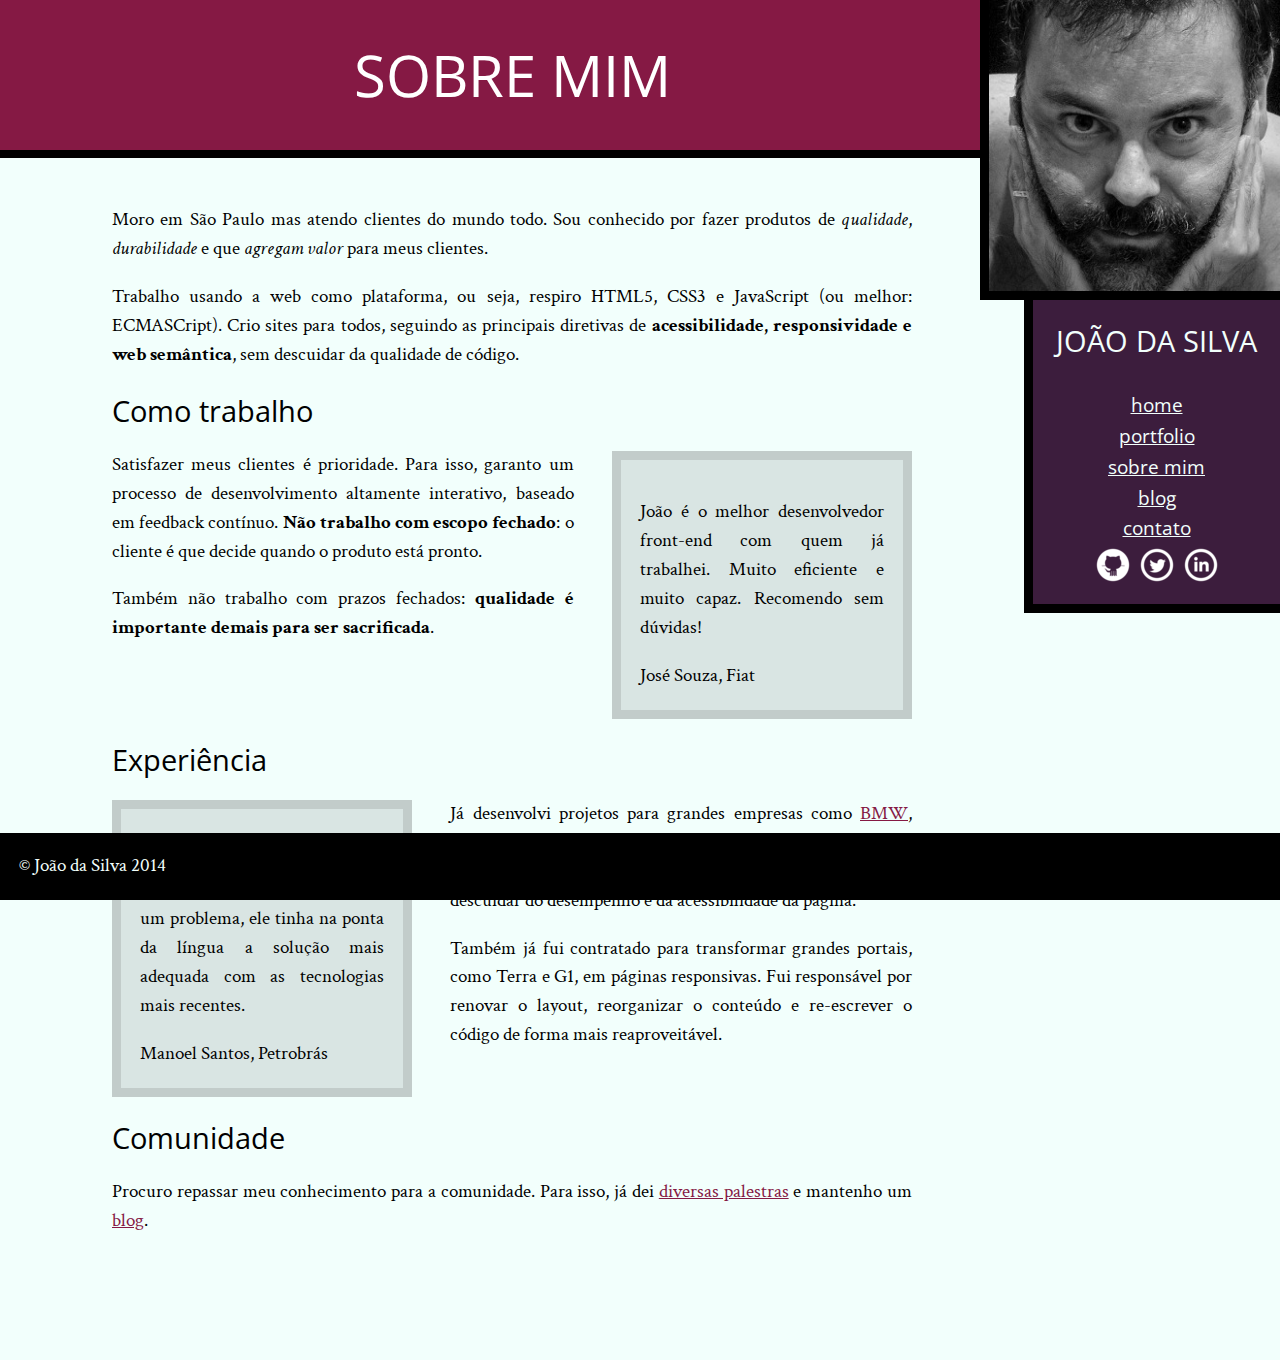
==== commit 5fd93e76: "correção de diretorio img" ====
--- a/bio.html
+++ b/bio.html
@@ -3,7 +3,7 @@
 <head>
 	<meta charset="utf-8">
 	<title>João da Silva - Biografia</title>
-	<link rel="icon" href="imagens/favicon.png">
+	<link rel="icon" href="img/favicon.png">
 	<link rel="stylesheet" href="css/reset.css">
 	<link rel="stylesheet" href="css/site.css">
 	<link rel="stylesheet" href="css/bio.css">
--- a/css/site.css
+++ b/css/site.css
@@ -95,15 +95,15 @@
 }
 
 .github {
-    background-image: url(../imagens/github.png);
+    background-image: url(../img/github.png);
 }
 
 .twitter {
-    background-image: url(../imagens/twitter.png);
+    background-image: url(../img/twitter.png);
 }
 
 .linkedin {
-    background-image: url(../imagens/linkedin.png);
+    background-image: url(../img/linkedin.png);
 }
 
 main {
